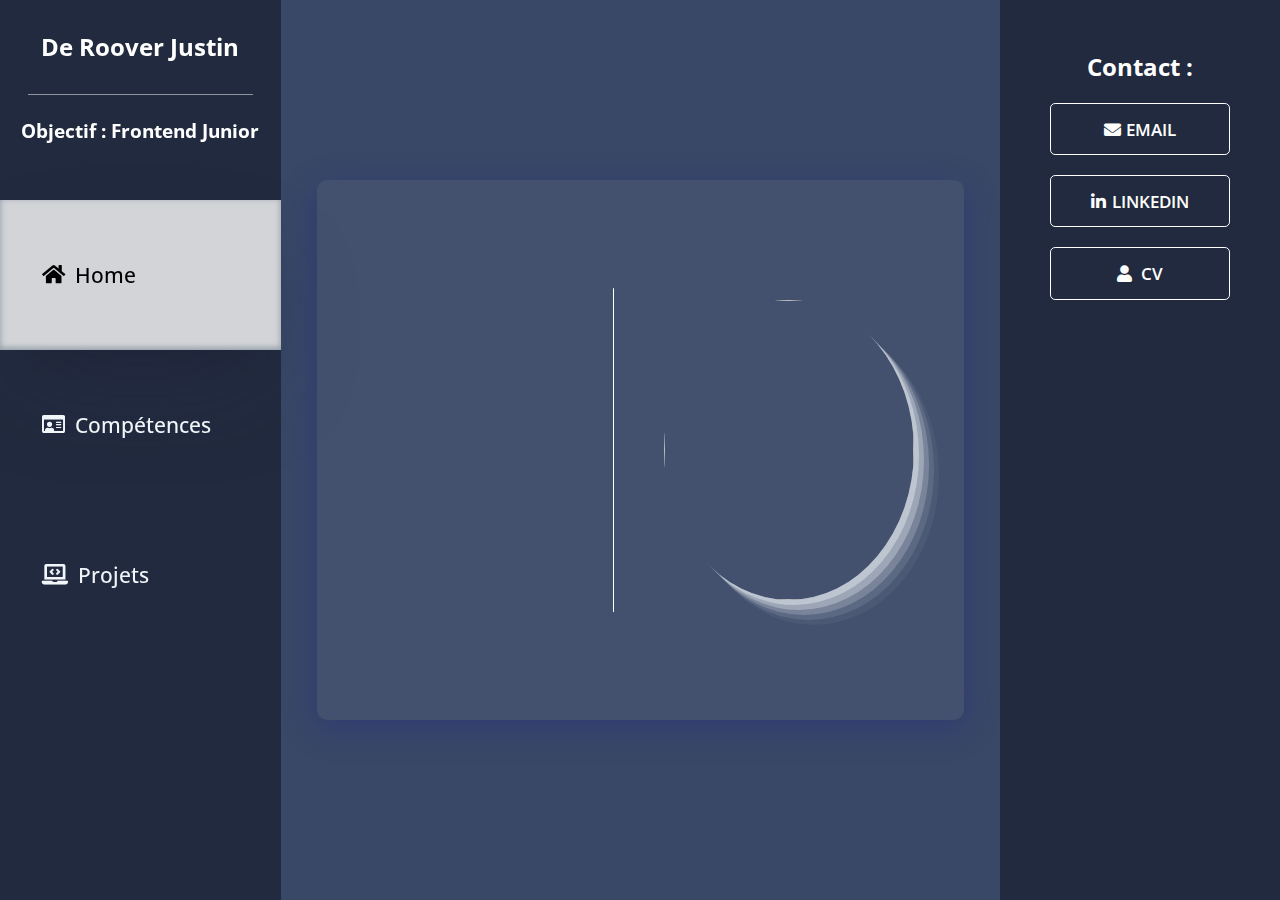
==== index.html @ 7d947f67 "Add files via upload" ====
<!DOCTYPE html>
<html lang="en">
  <head>
    <meta charset="UTF-8" />
    <meta http-equiv="X-UA-Compatible" content="IE=edge" />
    <meta name="viewport" content="width=device-width, initial-scale=1.0" />
    <title>De Roover Justin</title>
    <link rel="stylesheet" href="style.css" />
    <link
      rel="stylesheet"
      href="https://cdnjs.cloudflare.com/ajax/libs/normalize/5.0.0/normalize.min.css"
    />
    <link
      rel="stylesheet"
      href="https://cdnjs.cloudflare.com/ajax/libs/font-awesome/5.13.0/css/all.min.css"
    />
  </head>
  <body>
    <div class="wrapper">
      <div class="panel_side left">
        <div class="panel_left_content">
          <div class="name">
            <h1>De Roover Justin</h1>
            <br />
            <h5>Objectif : Frontend Junior</h5>
          </div>
          <ul id="navlinks" class="panel_left_links">
            <a href="#home">
              <li class="navlink active">
                <i class="fas fa-home"></i> &nbsp; Home
              </li>
            </a>
            <a href="#about">
              <li class="navlink">
                <i class="far fa-id-card"></i> &nbsp; Compétences
              </li>
            </a>
            <a href="#projects">
              <li class="navlink">
                <i class="fas fa-laptop-code"></i> &nbsp; Projets
              </li>
            </a>
          </ul>
        </div>
      </div>

      <div class="panel_side center">
        <div class="panel_center_content">
          <section id="home">
            <div class="home_content">
              <img
                src="images/cv/image_cv.jpeg"
                class="home_hero"
                id="levitating-image"
              />
              <div class="barre"></div>
              <h1 class="title" style="--duration: 1s">
                <span style="--delay: 0.5s">Justin De Roover</span>
                <span style="--delay: 0.8s">FrontEnd Junior.</span>
              </h1>
            </div>
          </section>

          <section id="about">
            <div class="about_content">
              <h1>A Propos de Moi</h1>
              <p>
                Développeur frontend autodidacte et expérimenté en HTML, CSS et
                JavaScript. Compétent dans la création de designs attrayants et
                fonctionnels pour les sites web.
              </p>
              <p>
                Toujours en quête de nouvelles technologies pour améliorer mes
                compétences et livrer des résultats de qualité.
              </p>
            </div>
            <div class="about_skills reveal">
              <div class="about-item skills">
                <h1 class="about_header">Skills :</h1>
                <span class="skill">HTML</span>
                <span class="skill">CSS</span>
                <span class="skill">JavaScript</span>
                <span class="skill">Bootstrap</span>
              </div>

              <div class="about-item language">
                <h1 class="about_header">Languages :</h1>
                <div class="language">
                  <p>english</p>
                  <span class="bar"><span class="english"></span></span>
                </div>
                <div class="language">
                  <p>french</p>
                  <span class="bar"><span class="french"></span></span>
                </div>
              </div>
            </div>
          </section>

          <section id="projects">
            <h1>Projets</h1>
            <div class="col-2 project-list">
              <div class="project-tile">
                <img src="images/projet/bootstrap_projet.png" alt="" />
                <div class="overlay">
                  <div class="project-description">
                    <a
                      class="project-link"
                      href="images/projet/Site/Bootstrap_projet/index.html"
                    >
                      <h3>Projet #1</h3>
                      <p>Projet Bootstrap</p>
                    </a>
                  </div>
                </div>
              </div>
              <div class="project-tile">
                <img src="images/projet/projet_interactive.png" alt="" />
                <div class="overlay">
                  <div class="project-description">
                    <a
                      class="project-link"
                      href="images/projet/Site/interactive-card-details-form-main/index.html"
                    >
                      <h3>Projet #2</h3>
                      <p>Projet frontendmentor.io</p>
                    </a>
                  </div>
                </div>
              </div>
              <div class="project-tile">
                <img src="images/projet/projet_huddle.png" alt="" />
                <div class="overlay">
                  <div class="project-description">
                    <a
                      class="project-link"
                      href="images/projet/Site/huddle-landing-page-with-alternating-feature-blocks-master/index.html"
                    >
                      <h3>Projet #3</h3>
                      <p>Projet frontendmentor.io</p>
                    </a>
                  </div>
                </div>
              </div>
              <div class="project-tile">
                <img src="images/projet/projet_productCard.png" alt="" />
                <div class="overlay">
                  <div class="project-description">
                    <a
                      class="project-link"
                      href="images/projet/Site/Product-Page/index.html"
                    >
                      <h3>Projet #4</h3>
                      <p>Projet Perso</p>
                    </a>
                  </div>
                </div>
              </div>
            </div>
          </section>
        </div>
      </div>

      <div class="panel_side right">
        <div class="panel_right_content">
          <h1 class="contact-title">Contact :</h1>
          <a class="button" href="mailto:justinderoover@gmail.com"
            ><span class="fas fa-envelope" style="padding-right: 5px"></span
            >Email</a
          >
          <a
            class="button"
            href="https://www.linkedin.com/in/de-roover-justin-4791a1265/"
            ><span class="fab fa-linkedin-in" style="padding-right: 2px"></span>
            linkedin</a
          >
          <a class="button" href="images/cv/De roover justin_cv.pdf"
            ><span class="fas fa-user" style="padding-right: 5px"></span> CV</a
          >
        </div>
      </div>
    </div>

    <script src="app.js"></script>
    <script src="https://cdnjs.cloudflare.com/ajax/libs/jquery/3.5.1/jquery.min.js"></script>
  </body>
</html>
---- style.css ----
@import url("https://fonts.googleapis.com/css2?family=Open+Sans:wght@400;500;600;700&display=swap");
/*#F1F6F9 color text*/
* {
  padding: 0;
  margin: 0;
  box-sizing: border-box;
}
::-webkit-scrollbar {
  width: 8px;
}

::-webkit-scrollbar-track {
  background: transparent;
}

::-webkit-scrollbar-thumb {
  background: transparent;
  border-radius: 10px;
}

.content:hover::-webkit-scrollbar-thumb {
  background: var(--light-grey);
}
body {
  font-family: "Open Sans", sans-serif;
  background-color: #9ba4b5;
  color: #f1f6f9;
  min-height: 100vh;
}
h1,
h5,
p,
li {
  color: #f1f6f9;
}
h1 {
  font-size: 1.5em;
  color: white;
  text-align: center;
}
.name {
  width: 100%;
  height: 150px;
  display: flex;
  flex-direction: column;
  align-items: center;
  justify-content: center;
  transform: translateY(-120px);
}
.name h1 {
  width: 80%;
  height: 75px;
  border-bottom: solid 1px rgba(255, 255, 255, 0.5);
  padding-bottom: 15px;
}
.name h5 {
  color: white;
  font-size: 1.2em;
  width: 100%;
  height: 75px;
  text-align: center;
}
.wrapper {
  display: flex;
  justify-content: space-between;
  height: 100vh;
}
.panel_side.left {
  left: 0;
  width: 500px;
}
.panel_side.right {
  background-color: #212a3e;
  right: 0;
  width: 450px;
}
.panel_side.center {
  background-color: #394867;
  width: 100%;
  height: 100%;
  overflow: auto;
  scroll-behavior: smooth;
}
.panel_left_content {
  display: flex;
  flex-direction: column;
  align-items: center;
  justify-content: center;
  height: 100%;
  background-color: #212a3e;
}
.panel_left_links {
  height: 50%;
  width: 100%;
  display: flex;
  flex-direction: column;
  justify-content: center;
  transform: translateY(-100px);
  transition: all 0.3s ease-in;
}
.panel_left_links a {
  text-decoration: none;
  list-style-type: none;
  color: white;
  font-size: 1.3em;
  height: 150px;
  display: flex;
  align-items: center;
}
.active {
  color: rgb(0, 0, 0);
  background-color: rgba(255, 255, 255, 0.8);
  box-shadow: rgba(50, 50, 93, 0.25) 0px 50px 100px -20px,
    rgba(0, 0, 0, 0.3) 0px 30px 60px -30px,
    rgba(10, 37, 64, 0.35) 0px -2px 6px 0px inset;
}
.panel_right_content {
  display: flex;
  flex-direction: column;
  align-items: center;
  gap: 20px;
  padding: 50px;
}
.navlink {
  width: 100%;
  height: 100%;
  font-weight: 500;
  display: flex;
  align-items: center;
  justify-content: flex-start;
  padding-left: 2em;
}
.navlink:hover {
  color: rgb(0, 0, 0);
  background-color: rgba(255, 255, 255, 0.8);
  box-shadow: rgba(50, 50, 93, 0.25) 0px 50px 100px -20px,
    rgba(0, 0, 0, 0.3) 0px 30px 60px -30px,
    rgba(10, 37, 64, 0.35) 0px -2px 6px 0px inset;
}
/* button */
.button {
  width: 180px;
  --color: white;
  padding: 0.8em 1.7em;
  background-color: transparent;
  border-radius: 0.3em;
  position: relative;
  overflow: hidden;
  cursor: pointer;
  transition: 0.5s;
  font-weight: 600;
  font-size: 17px;
  border: 1px solid;
  font-family: inherit;
  text-transform: uppercase;
  text-decoration: none;
  text-align: center;
  color: var(--color);
  z-index: 1;
}
.button::before,
.button::after {
  content: "";
  display: block;
  width: 50px;
  height: 50px;
  transform: translate(-50%, -50%);
  position: absolute;
  border-radius: 50%;
  z-index: -1;
  background-color: var(--color);
  transition: 1s ease;
}
.button::before {
  top: -1em;
  left: -1em;
}
.button::after {
  left: calc(100% + 1em);
  top: calc(100% + 1em);
}
.button:hover::before,
.button:hover::after {
  height: 410px;
  width: 410px;
}
.button:hover {
  color: rgb(10, 25, 30);
}
.button:active {
  filter: brightness(0.8);
}
.panel_center_content {
  display: flex;
  flex-direction: column;
  align-items: center;
  justify-content: center;
  min-height: 100%;
}

/* debut section home */
#home {
  width: 100%;
  height: 100vh;
  display: flex;
  align-items: center;
  justify-content: center;
  background-size: cover;
  background-repeat: no-repeat;
}
.home_content {
  width: 90%;
  height: 60%;
  background: rgba(255, 255, 255, 0.05);
  box-shadow: 0 8px 32px 0 rgba(31, 38, 135, 0.37);
  backdrop-filter: blur(10px);
  -webkit-backdrop-filter: blur(10px);
  border-radius: 10px;
  display: flex;
  flex-direction: row-reverse;
  align-items: center;
  justify-content: center;
  gap: 50px;
  color: rgba(241, 246, 249);
  animation: fondu 1s ease-in-out;
}
@keyframes fondu {
  from {
    opacity: 0;
  }
}
.home_hero {
  width: 250px;
  height: 300px;
  margin-right: 50px;
  object-fit: cover;
  border-radius: 50%;
  box-shadow: rgba(241, 246, 249, 0.4) 5px 5px,
    rgba(241, 246, 249, 0.3) 10px 10px, rgba(241, 246, 249, 0.2) 15px 15px,
    rgba(241, 246, 249, 0.1) 20px 20px, rgba(241, 246, 249, 0.05) 25px 25px;
  animation: slideRight 1s ease-in-out;
}
@keyframes slideRight {
  from {
    transform: translateX(800px);
  }
  to {
    transform: translateX(0px);
  }
}
.barre {
  background-color: rgb(255, 255, 255);
  border-radius: 50px;
  width: 2px;
  height: 60%;
}
/* ======animation======= */
.title {
  width: 400px;
  display: flex;
  flex-direction: column;
  align-items: flex-end;
  justify-content: flex-end;
  animation: slideLeft 1s ease-in-out;
}
@keyframes slideLeft {
  from {
    transform: translateX(-800px);
  }
  to {
    transform: translateX(0px);
  }
}
.title span {
  --total: calc(var(--duration) + var(--delay));
  position: relative;
  display: block;
  font-size: 1.3em;
  color: transparent;
  overflow: hidden;
  animation: reveal 1s var(--total) forwards;
  text-align: end;
}
.title span:last-child {
  font-size: 1em;
}
.title span::after {
  content: "";
  position: absolute;
  top: 0;
  left: 0;
  width: 100%;
  height: 100%;
  transform: scaleX(0);
  transform-origin: left;
  background-color: #212a3e;
  animation: rollIn var(--duration) var(--delay) forwards,
    rollOut var(--duration) var(--total) forwards;
}
.title span:nth-child(2)::after {
  border-top: 3px solid #212a3e;
}
@keyframes reveal {
  to {
    color: #fff;
  }
}
@keyframes rollIn {
  from {
    transform: scaleX(0);
  }
  to {
    transform: scaleX(1);
  }
}
@keyframes rollOut {
  from {
    transform: translateX(0);
  }
  to {
    transform: translateX(105%);
  }
}
/*======== end animation ======*/

/* fin section home */

/* debut section about */
#about {
  width: 100%;
  height: 100vh;
  display: flex;
  flex-direction: column;
  align-items: center;
  justify-content: center;
}
.about_contenair {
  width: 90%;
  height: 60%;
  background: rgba(255, 255, 255, 0.05);
  box-shadow: 0 8px 32px 0 rgba(31, 38, 135, 0.37);
  backdrop-filter: blur(10px);
  -webkit-backdrop-filter: blur(10px);
  border-radius: 10px;
}
#about h1 {
  font-size: 2em;
}
.about_content {
  font-size: 1.2em;
  width: 90%;
  height: 40%;
  line-height: 1.5;
  display: flex;
  flex-direction: column;
  align-items: flex-start;
  justify-content: flex-end;
  text-align: justify;
  padding: 25px;
}
.about_skills {
  height: 60%;
  display: grid;
  grid-template-columns: 1fr 1fr;
  gap: 20px;
  width: 90%;
  padding: 25px;
}
.about_header {
  display: flex;
}
.language {
  margin-bottom: 15px;
}
.language p {
  margin: 0;
  padding-bottom: 10px;
  text-transform: capitalize;
  font-size: 1.4em;
}
.bar {
  background: rgba(0, 0, 0, 0.1);
  display: block;
  height: 25px;
  border-radius: 10px;
  overflow: hidden;
}
.bar span {
  height: 25px;
  float: left;
  background: rgba(241, 246, 249, 0.7);
}
.english {
  width: 60%;
}
.french {
  width: 100%;
}
.skill {
  background-color: rgba(241, 246, 249, 0.7);
  color: black;
  line-height: 35px;
  padding: 5px 10px;
  border-radius: 15px;
  font-size: 1.2em;
  font-weight: 600;
  padding: 15px;
}
/* fin section about */

/* debut section projects */
#projects {
  width: 100%;
  height: 100vh;
  padding-left: 50px;
  padding-right: 50px;
}
.project-list {
  margin: 20px 0;
  display: grid;
  grid-template-columns: repeat(2, 1fr);
  grid-template-rows: repeat(2, 1fr);
  grid-column-gap: 5px;
  grid-row-gap: 5px;
}
.project-tile {
  position: relative;
  display: flex;
  flex-direction: column;
  justify-content: end;
  color: transparent;
  width: 100%;
  height: 400px;
  margin: auto;
  overflow: hidden;
  box-shadow: 0px 0px 10px 1px rgba(0, 0, 0, 0.1);
}
.project-link {
  text-decoration: none;
  color: #f1f6f9;
}
.project-tile img {
  position: absolute;
  width: 100%;
  height: 100%;
  object-fit: cover;
  z-index: 1;
  filter: contrast(70%) brightness(110%) grayscale(20%);
}

.overlay {
  background: #212a3e;
  opacity: 0.8;
  display: flex;
  flex-direction: column;
  justify-content: end;
  width: 0%;
  height: 100%;
  color: white;
  z-index: 2;
  transition: 0.5s ease;
}

.project-description {
  line-height: normal;
  max-width: 200px;
  margin: 20px;
  position: absolute;
  left: -250px;
  transition: 0.5s ease;
}

.project-tile:hover .overlay {
  width: 100%;
  cursor: pointer;
  transition: 0.5s ease;
}

.project-tile:hover .project-description {
  left: 0;
  cursor: pointer;
  transition: 0.5s ease;
}
/* fin section projects */
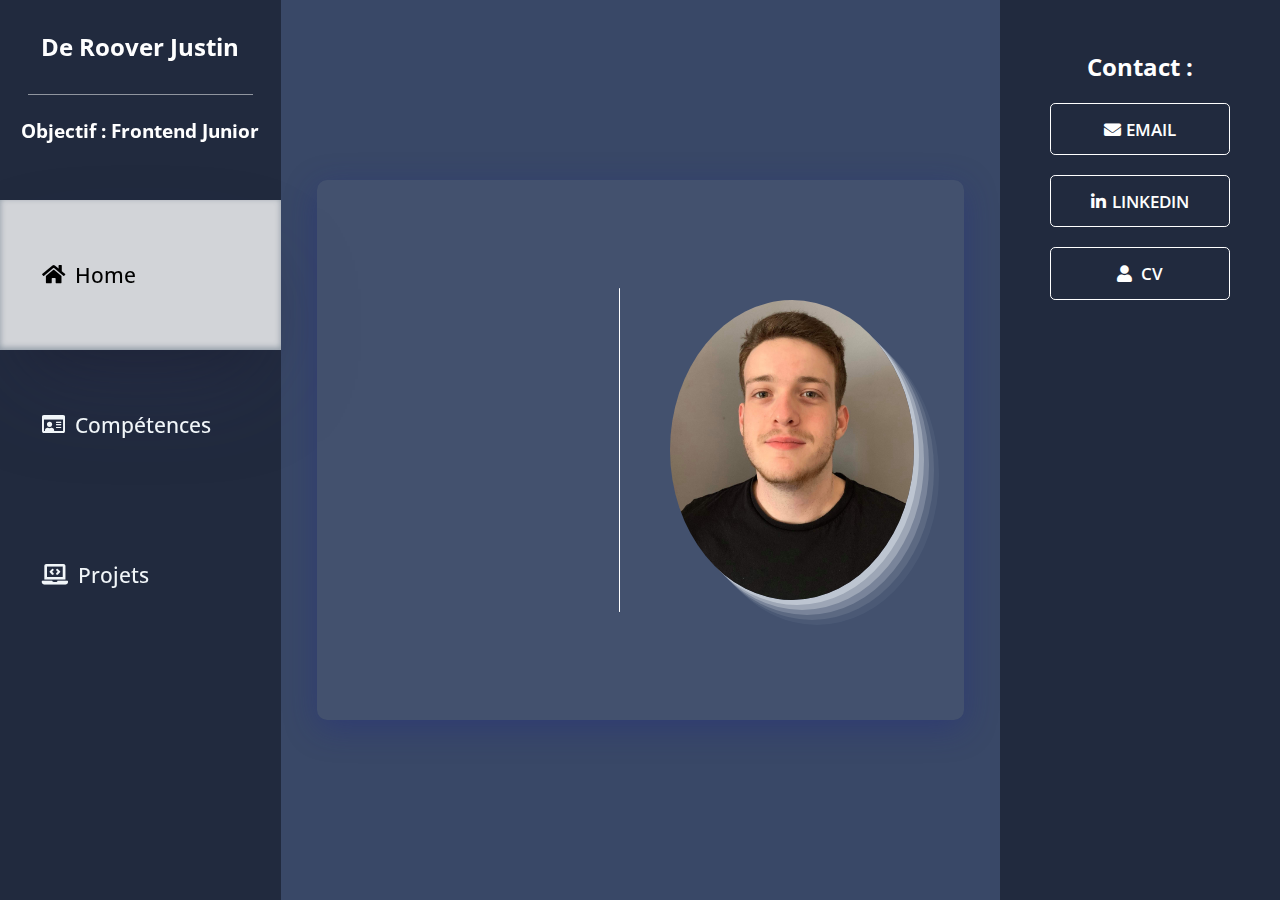
==== commit 0715cb36: "Update index.html" ====
--- a/index.html
+++ b/index.html
@@ -49,7 +49,7 @@
           <section id="home">
             <div class="home_content">
               <img
-                src="images/cv/image_cv.jpeg"
+                src="cv/image_cv.jpeg"
                 class="home_hero"
                 id="levitating-image"
               />
